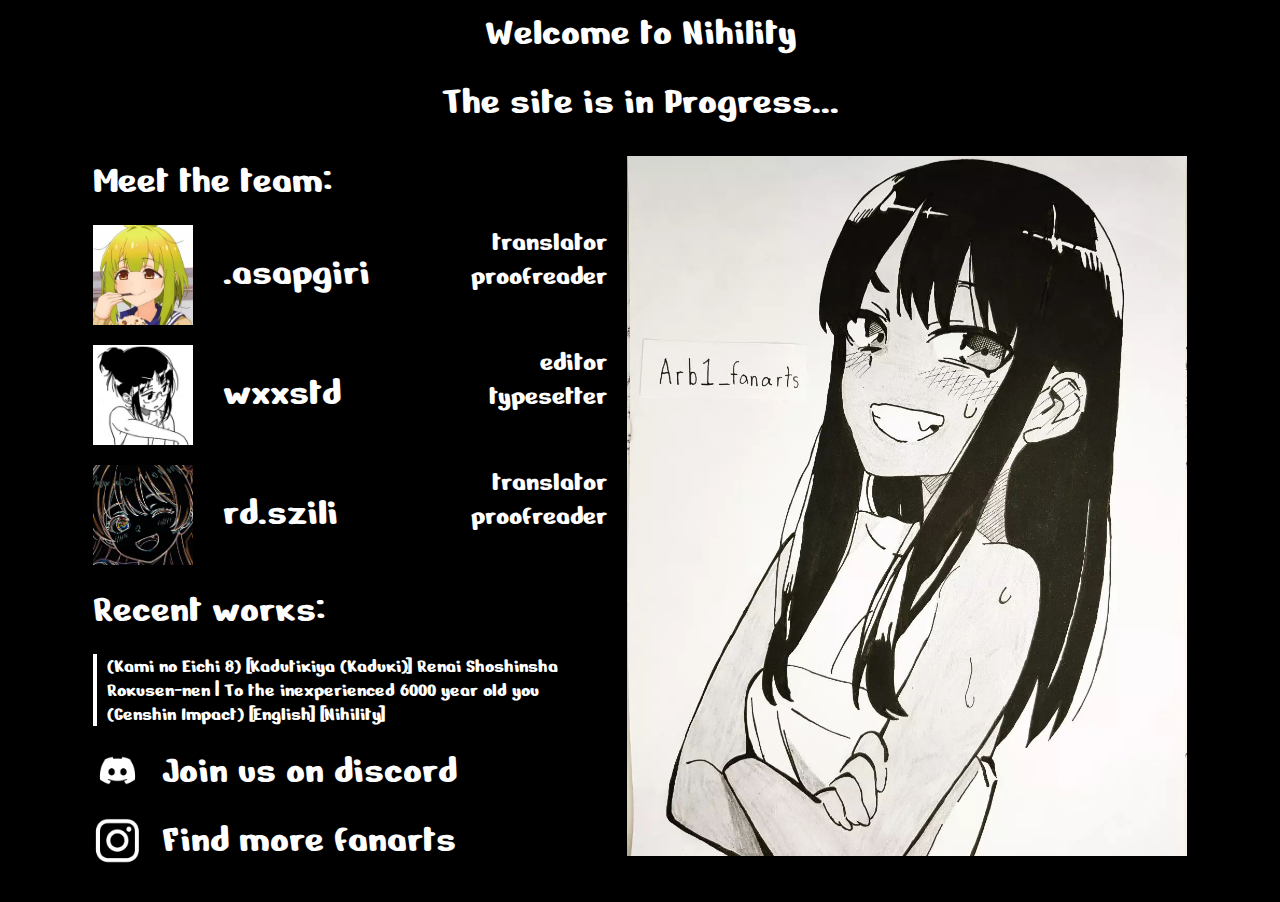
==== index.html @ 1fdd552a "Init firs 'in progress' site" ====
<!DOCTYPE html>
<html>
    <head>
        <title>Nihility</title>
        <link rel="icon" type="image/x-icon" href="assets/images (1) copy.png">
        <link rel="preconnect" href="https://fonts.googleapis.com">
        <link rel="preconnect" href="https://fonts.gstatic.com" crossorigin>
        <link href="https://fonts.googleapis.com/css2?family=Nerko+One&display=swap" rel="stylesheet">
        <style>
            body {
                background-color: rgb(0, 0, 0);
                font-family: 'Nerko One';
                display: flex;
                flex-direction: column;
                align-items: center;
                justify-content: center;
            }

            .text {
                color: white;
                margin: 0px;
                margin-bottom: 20px; /* Adjust spacing between text and icon */
                font-size: 40px;
                vertical-align: middle;
            }

            .img {
                float: left;
                height: 700px;
            }

            .provider {
                float: left;
                margin: 10px;
                min-width: 500px;
            }

            .disc {
                float: left;
                height: 49px;
            }

            .avatar {
                display: inline-block;
                height: 100px;
                vertical-align: middle;
            }

            .recent-img {
                display: inline;
                height: 100px;
                vertical-align: middle;
            }

            a {
                text-decoration: none;
                color: white;
            }

            .roles {
                float: right;
                font-size: 28px;
                text-align: right;
            }

            .translation {
                font-size: 20px;
                max-width: 500px;
                border-left: 4px solid white;
                padding-left: 10px;
            }

        </style>
    </head>
    <body>
        <div class="container">
            <p class="text" style="text-align: center;">Welcome to Nihility</p>
            <p class="text">The site is in Progress...</p>
        </div>
        <div class="container">
            <div class="provider">
                <p class="text">Meet the team:</p>
                <p class="text">
                    <img class="avatar" src="assets/asa.png">
                    &nbsp;
                    .asapgiri
                    <span class="roles">
                        translator<br>
                        proofreader
                    </span>
                </p>
                <p class="text">
                    <img class="avatar" src="assets/wxxstd.png">
                    &nbsp;
                    wxxstd
                    <span class="roles">
                        editor<br>
                        typesetter
                    </span>
                </p>
                <p class="text">
                    <img class="avatar" src="assets/rd.szili.png">
                    &nbsp;
                    rd.szili
                    <span class="roles">
                        translator<br>
                        proofreader
                    </span>
                </p>

                <p class="text">Recent works:</p>
                <p class="text translation">
                    <a href="https://nhentai.net/g/530496/" target="_blank">
                            (Kami no Eichi 8) [Kadutikiya (Kaduki)] Renai Shoshinsha Rokusen-nen | To the inexperienced 6000 year old you (Genshin Impact) [English] [Nihility]
                    </a>
                </p>

                <p class="text">
                    <a href="https://discord.gg/QgQ2yvteZZ" target="_blank">
                        <img class="disc" src="assets/003-discord copy.png" alt="Discord Icon">
                        &nbsp;
                        Join us on discord
                    </a>
                </p>
                <p class="text">
                    <a href="https://www.instagram.com/arb1_fanarts/" target="_blank">
                        <img class="disc" src="assets/insta.png">
                        &nbsp;
                        Find more fanarts
                    </a>
                </p>
            </div>

            <div class="provider">
                <img class="img" src="assets/arb1-nagatoro.png">
            </div>
        </div>
    </body>
</html>
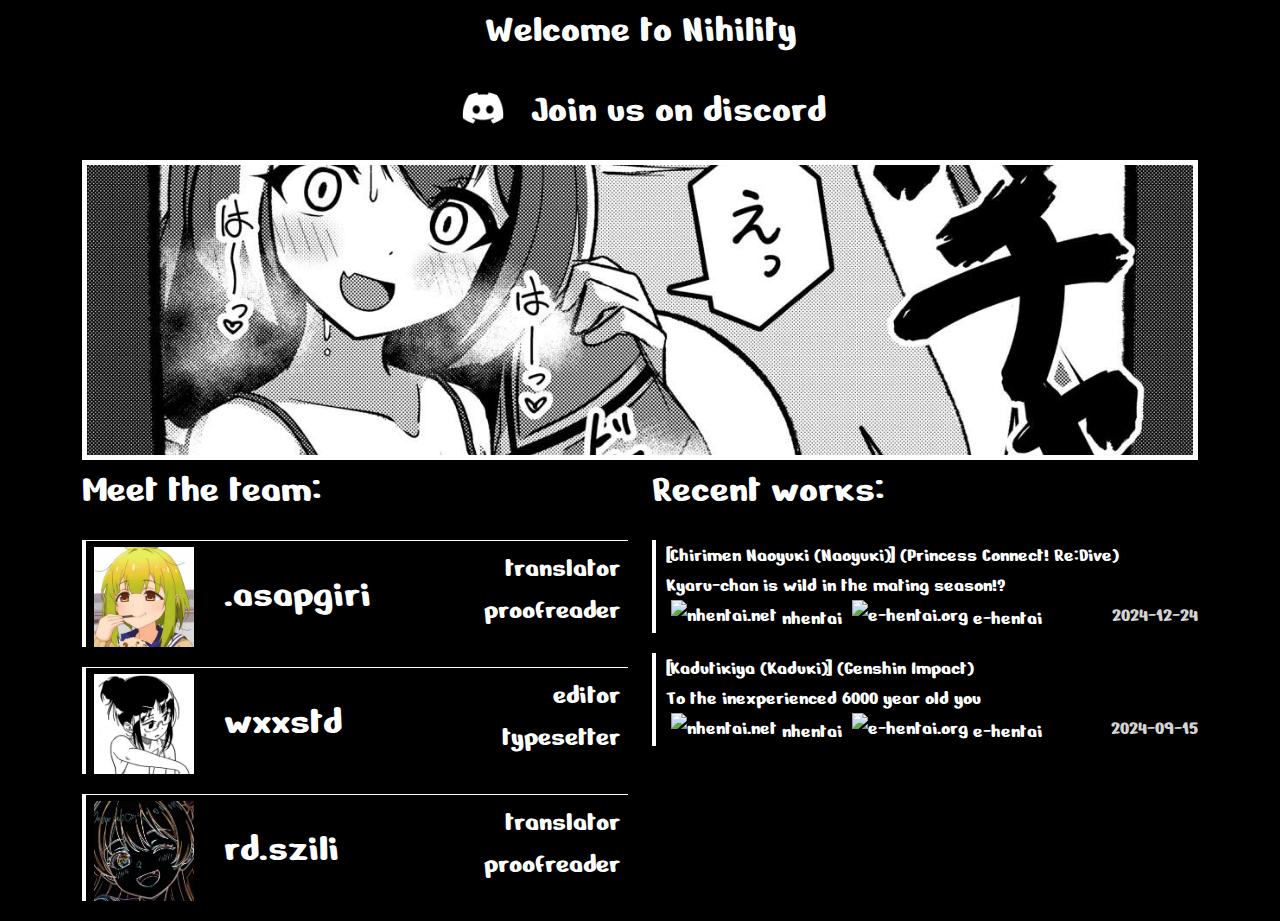
==== commit 08d1be06: "Christmas update" ====
--- a/index.html
+++ b/index.html
@@ -1,139 +1,118 @@
-<!DOCTYPE html>
-<html>
-    <head>
-        <title>Nihility</title>
-        <link rel="icon" type="image/x-icon" href="assets/images (1) copy.png">
-        <link rel="preconnect" href="https://fonts.googleapis.com">
-        <link rel="preconnect" href="https://fonts.gstatic.com" crossorigin>
-        <link href="https://fonts.googleapis.com/css2?family=Nerko+One&display=swap" rel="stylesheet">
-        <style>
-            body {
-                background-color: rgb(0, 0, 0);
-                font-family: 'Nerko One';
-                display: flex;
-                flex-direction: column;
-                align-items: center;
-                justify-content: center;
-            }
-
-            .text {
-                color: white;
-                margin: 0px;
-                margin-bottom: 20px; /* Adjust spacing between text and icon */
-                font-size: 40px;
-                vertical-align: middle;
-            }
-
-            .img {
-                float: left;
-                height: 700px;
-            }
-
-            .provider {
-                float: left;
-                margin: 10px;
-                min-width: 500px;
-            }
-
-            .disc {
-                float: left;
-                height: 49px;
-            }
-
-            .avatar {
-                display: inline-block;
-                height: 100px;
-                vertical-align: middle;
-            }
-
-            .recent-img {
-                display: inline;
-                height: 100px;
-                vertical-align: middle;
-            }
-
-            a {
-                text-decoration: none;
-                color: white;
-            }
-
-            .roles {
-                float: right;
-                font-size: 28px;
-                text-align: right;
-            }
-
-            .translation {
-                font-size: 20px;
-                max-width: 500px;
-                border-left: 4px solid white;
-                padding-left: 10px;
-            }
-
-        </style>
-    </head>
-    <body>
-        <div class="container">
-            <p class="text" style="text-align: center;">Welcome to Nihility</p>
-            <p class="text">The site is in Progress...</p>
-        </div>
-        <div class="container">
-            <div class="provider">
-                <p class="text">Meet the team:</p>
-                <p class="text">
-                    <img class="avatar" src="assets/asa.png">
-                    &nbsp;
-                    .asapgiri
-                    <span class="roles">
-                        translator<br>
-                        proofreader
-                    </span>
-                </p>
-                <p class="text">
-                    <img class="avatar" src="assets/wxxstd.png">
-                    &nbsp;
-                    wxxstd
-                    <span class="roles">
-                        editor<br>
-                        typesetter
-                    </span>
-                </p>
-                <p class="text">
-                    <img class="avatar" src="assets/rd.szili.png">
-                    &nbsp;
-                    rd.szili
-                    <span class="roles">
-                        translator<br>
-                        proofreader
-                    </span>
-                </p>
-
-                <p class="text">Recent works:</p>
-                <p class="text translation">
-                    <a href="https://nhentai.net/g/530496/" target="_blank">
-                            (Kami no Eichi 8) [Kadutikiya (Kaduki)] Renai Shoshinsha Rokusen-nen | To the inexperienced 6000 year old you (Genshin Impact) [English] [Nihility]
-                    </a>
-                </p>
-
-                <p class="text">
-                    <a href="https://discord.gg/QgQ2yvteZZ" target="_blank">
-                        <img class="disc" src="assets/003-discord copy.png" alt="Discord Icon">
-                        &nbsp;
-                        Join us on discord
-                    </a>
-                </p>
-                <p class="text">
-                    <a href="https://www.instagram.com/arb1_fanarts/" target="_blank">
-                        <img class="disc" src="assets/insta.png">
-                        &nbsp;
-                        Find more fanarts
-                    </a>
-                </p>
-            </div>
-
-            <div class="provider">
-                <img class="img" src="assets/arb1-nagatoro.png">
-            </div>
-        </div>
-    </body>
-</html>
+<!DOCTYPE html>
+<html>
+    <head>
+        <meta property="og:title" content="Nihility">
+        <meta property="og:type" content="website">
+        <meta property="og:url" content="https://nihility.org/">
+        <meta property="og:image" content="https://nihility.org/assets/images (1) copy.png">
+        <meta property="og:description" content="Another random translation site.">
+        <meta name="theme-color" content="#FFFFFF">
+
+        <!-- Include this to make the og:image larger -->
+        <!-- <meta name="twitter:card" content="summary_large_image"> -->
+
+        <title>Nihility</title>
+        <link rel="icon" type="image/x-icon" href="assets/images (1) copy.png">
+        <link rel="preconnect" href="https://fonts.googleapis.com">
+        <link rel="preconnect" href="https://fonts.gstatic.com" crossorigin>
+        <link href="https://fonts.googleapis.com/css2?family=Nerko+One&display=swap" rel="stylesheet">
+
+        <link href="https://cdn.jsdelivr.net/npm/bootstrap@5.3.3/dist/css/bootstrap.min.css" rel="stylesheet" integrity="sha384-QWTKZyjpPEjISv5WaRU9OFeRpok6YctnYmDr5pNlyT2bRjXh0JMhjY6hW+ALEwIH" crossorigin="anonymous">
+        <link href="src/basic.css" rel="stylesheet">
+    </head>
+    <body>
+        <div class="container-lg">
+            <p class="text d-flex justify-content-center">Welcome to Nihility</p>
+
+            <p class="text d-flex justify-content-center">
+                <a href="https://discord.gg/pvynKdsd8v" target="_blank">
+                    <img class="disc" src="assets/003-discord copy.png" alt="Discord Icon">
+                    &nbsp;
+                    Join us on discord
+                </a>
+            </p>
+        </div>
+        <div class="container-lg">
+            <div class="row">
+                <div class="col-lg-12">
+                    <div class="banner">
+                        <img class="banner-img" src="assets/kyaru-moan.png">
+                    </div>
+                </div>
+            </div>
+            <div class="row">
+                <div class="col-lg-6">
+                    <p class="text">Meet the team:</p>
+                    <p class="text editor">
+                        <img class="avatar" src="assets/asa.png">
+                        &nbsp;
+                        .asapgiri
+                        <span class="roles">
+                            translator<br>
+                            proofreader
+                        </span>
+                    </p>
+                    <p class="text editor">
+                        <img class="avatar" src="assets/wxxstd.png">
+                        &nbsp;
+                        wxxstd
+                        <span class="roles">
+                            editor<br>
+                            typesetter
+                        </span>
+                    </p>
+                    <p class="text editor">
+                        <img class="avatar" src="assets/rd.szili.png">
+                        &nbsp;
+                        rd.szili
+                        <span class="roles">
+                            translator<br>
+                            proofreader
+                        </span>
+                    </p>
+                </div>
+
+                <div class="col-lg-6">
+                    <p class="text">Recent works:</p>
+                    <div id="translations">
+                        <p class="text translation">
+                            <a href="https://nhentai.net/g/546037/" target="_blank">
+                                [Chirimen Naoyuki (Naoyuki)] (Princess Connect! Re:Dive)
+                                <br>
+                                Kyaru-chan is wild in the mating season!?
+                            </a>
+                            <br>
+                            <a href="https://nhentai.net/g/546037/" target="_blank">
+                                <img src="https://nhentai.net/favicon.ico" alt="nhentai.net" class="favicon">
+                                nhentai
+                            </a>
+                            <a href="https://e-hentai.org/g/3171969/245a553fd3/" target="_blank">
+                                <img src="https://e-hentai.org/favicon.ico" alt="e-hentai.org" class="favicon">
+                                e-hentai
+                            </a>
+                            <span class="date">2024-12-24</span>
+                        </p>
+
+                        <p class="text translation">
+                            <a href="https://nhentai.net/g/530496/" target="_blank">
+                                [Kadutikiya (Kaduki)] (Genshin Impact)
+                                <br>
+                                To the inexperienced 6000 year old you
+                            </a>
+                            <br>
+                            <a href="https://nhentai.net/g/530496/" target="_blank">
+                                <img src="https://nhentai.net/favicon.ico" alt="nhentai.net" class="favicon">
+                                nhentai
+                            </a>
+                            <a href="https://e-hentai.org/g/3059227/88342cd22b/" target="_blank">
+                                <img src="https://e-hentai.org/favicon.ico" alt="e-hentai.org" class="favicon">
+                                e-hentai
+                            </a>
+                            <span class="date">2024-09-15</span>
+                        </p>
+                    </div>
+                </div>
+            </div>
+        </div>
+    </body>
+</html>
--- a/src/basic.css
+++ b/src/basic.css
@@ -0,0 +1,123 @@
+body {
+    background-color: rgb(0, 0, 0);
+    font-family: 'Nerko One';
+    display: flex;
+    flex-direction: column;
+    align-items: center;
+    justify-content: center;
+    text-size-adjust: none;
+}
+
+.text {
+    color: white;
+    margin: 0px;
+    margin-bottom: 20px; /* Adjust spacing between text and icon */
+    vertical-align: middle;
+}
+
+.banner {
+    max-width: 100%;
+    max-height: 300px;
+    width: auto;
+    height: auto;
+}
+
+.banner-img {
+    width: 100%;
+    height: 300px;
+    object-fit: cover;
+    object-position: 0% 20%;
+    border: 5px solid white;
+}
+
+.provider {
+    float: left;
+    margin: 10px;
+    min-width: 500px;
+}
+
+.disc {
+    float: left;
+    height: 56px;
+}
+
+.avatar {
+    display: inline-block;
+    height: 100px;
+    vertical-align: middle;
+}
+
+.recent-img {
+    display: inline;
+    height: 100px;
+    vertical-align: middle;
+}
+
+a {
+    text-decoration: none;
+    color: white;
+}
+
+.roles {
+    float: right;
+    text-align: right;
+}
+
+.date {
+    float: right;
+    text-align: right;
+    color: lightgray;
+}
+
+.editor {
+    border-left: 4px solid white;
+    border-top: 1px solid white;
+    padding-left: 8px;
+    padding-top: 6px;
+    padding-right: 8px;
+}
+
+.translation {
+    border-left: 4px solid white;
+    padding-left: 10px;
+    text-align: left;
+}
+
+.in-progress {
+    color: darkgray !important;
+}
+
+.favicon {
+    height: 25px;
+    margin-left: 5px;
+    vertical-align: text-bottom;
+}
+
+@media screen and (min-device-width: 801px) {
+    .text {
+        font-size: 40px;
+    }
+    .roles {
+        font-size: 28px;
+    }
+    .translation {
+        font-size: 20px;
+    }
+    .avatar {
+        height: 100px;
+    }
+}
+@media screen and (max-device-width: 800px) {
+    .text {
+        font-size: 56px;
+    }
+    .roles {
+        font-size: 40px;
+    }
+    .translation {
+        font-size: 40px;
+    }
+    .avatar {
+        height: 150px;
+    }
+}
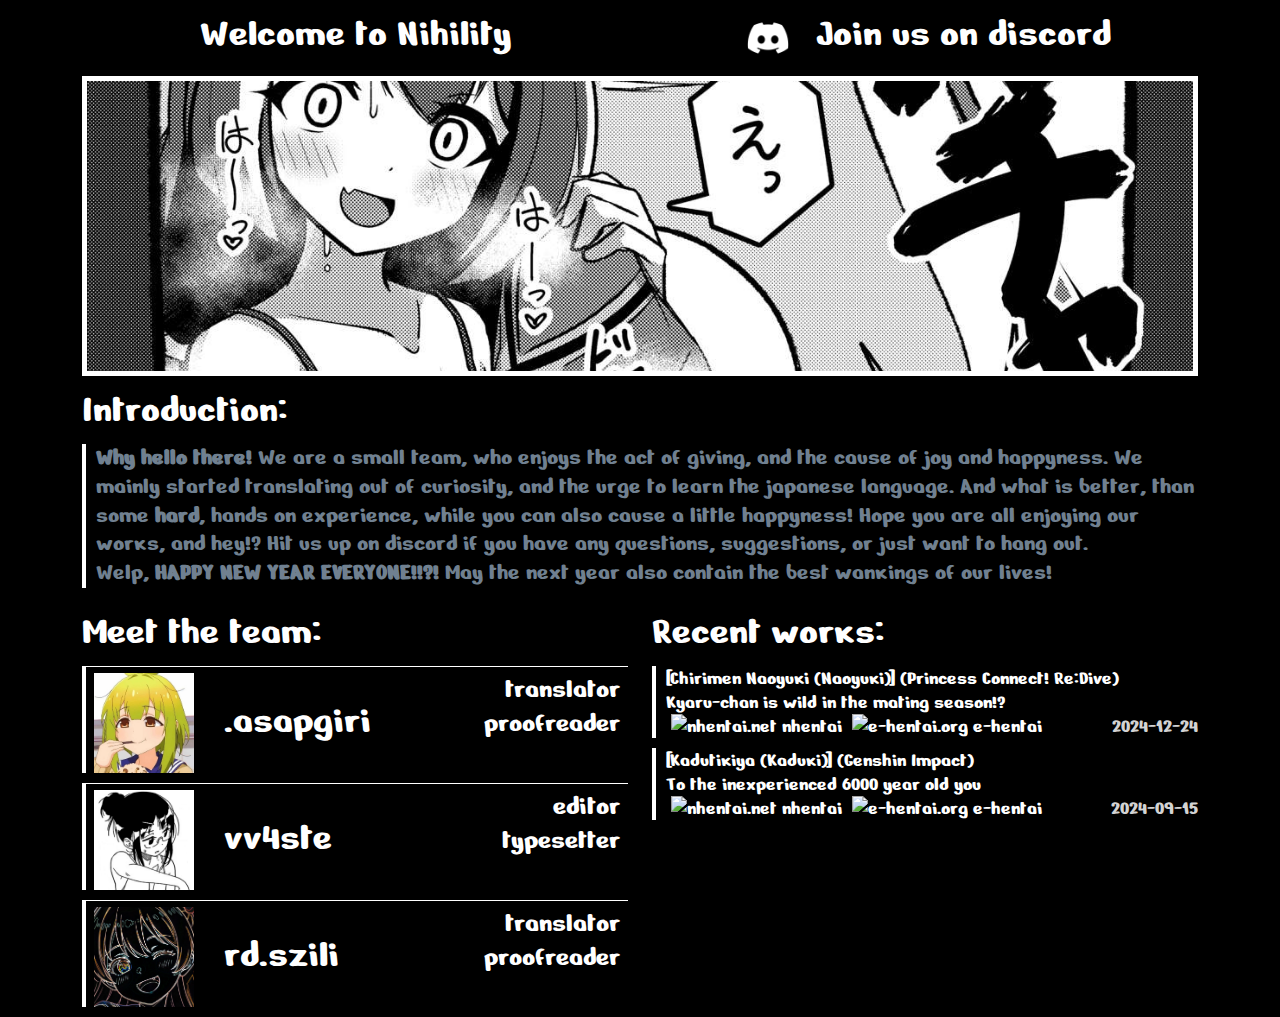
==== commit 07d89ad8: "Add intro" ====
--- a/index.html
+++ b/index.html
@@ -22,17 +22,22 @@
     </head>
     <body>
         <div class="container-lg">
-            <p class="text d-flex justify-content-center">Welcome to Nihility</p>
+            <div class="row">
+                <div class="col-lg-6">
+                    <p class="text d-flex justify-content-center">Welcome to Nihility</p>
+                </div>
 
-            <p class="text d-flex justify-content-center">
-                <a href="https://discord.gg/pvynKdsd8v" target="_blank">
-                    <img class="disc" src="assets/003-discord copy.png" alt="Discord Icon">
-                    &nbsp;
-                    Join us on discord
-                </a>
-            </p>
-        </div>
-        <div class="container-lg">
+                <div class="col-lg-6">
+                    <p class="text d-flex justify-content-center">
+                        <a href="https://discord.gg/pvynKdsd8v" target="_blank">
+                            <img class="disc" src="assets/003-discord copy.png" alt="Discord Icon">
+                            &nbsp;
+                            Join us on discord
+                        </a>
+                    </p>
+                </div>
+            </div>
+
             <div class="row">
                 <div class="col-lg-12">
                     <div class="banner">
@@ -40,6 +45,23 @@
                     </div>
                 </div>
             </div>
+
+            <div class="row">
+                <div class="col-lg-12">
+                    <p class="text">Introduction:</p>
+                    <p class="text intro">
+                        <b>Why hello there!</b>
+                        We are a small team, who enjoys the act of giving, and the cause of joy and happyness.
+                        We mainly started translating out of curiosity, and the urge to learn the japanese language.
+                        And what is better, than some <b>hard</b>, hands on experience, while you can also
+                        cause a little happyness!
+                        Hope you are all enjoying our works, and hey!? Hit us up on discord if you have any questions,
+                        suggestions, or just want to hang out.<br>
+                        Welp, <b>HAPPY NEW YEAR EVERYONE!!?!</b> May the next year also contain the best wankings of our lives!
+                    </p>
+                </div>
+            </div>
+
             <div class="row">
                 <div class="col-lg-6">
                     <p class="text">Meet the team:</p>
@@ -55,7 +77,7 @@
                     <p class="text editor">
                         <img class="avatar" src="assets/wxxstd.png">
                         &nbsp;
-                        wxxstd
+                        vv4ste
                         <span class="roles">
                             editor<br>
                             typesetter
--- a/src/basic.css
+++ b/src/basic.css
@@ -10,9 +10,9 @@
 
 .text {
     color: white;
-    margin: 0px;
-    margin-bottom: 20px; /* Adjust spacing between text and icon */
+    margin: 10px 0px;
     vertical-align: middle;
+    line-height: 1.2;
 }
 
 .banner {
@@ -83,6 +83,14 @@
     text-align: left;
 }
 
+.intro {
+    border-left: 4px solid white;
+    padding-left: 10px;
+    text-align: left;
+    margin-bottom: 10px;
+    color: #708090;
+}
+
 .in-progress {
     color: darkgray !important;
 }
@@ -103,6 +111,9 @@
     .translation {
         font-size: 20px;
     }
+    .intro {
+        font-size: 24px;
+    }
     .avatar {
         height: 100px;
     }
@@ -117,6 +128,9 @@
     .translation {
         font-size: 40px;
     }
+    .intro {
+        font-size: 40px;
+    }
     .avatar {
         height: 150px;
     }
